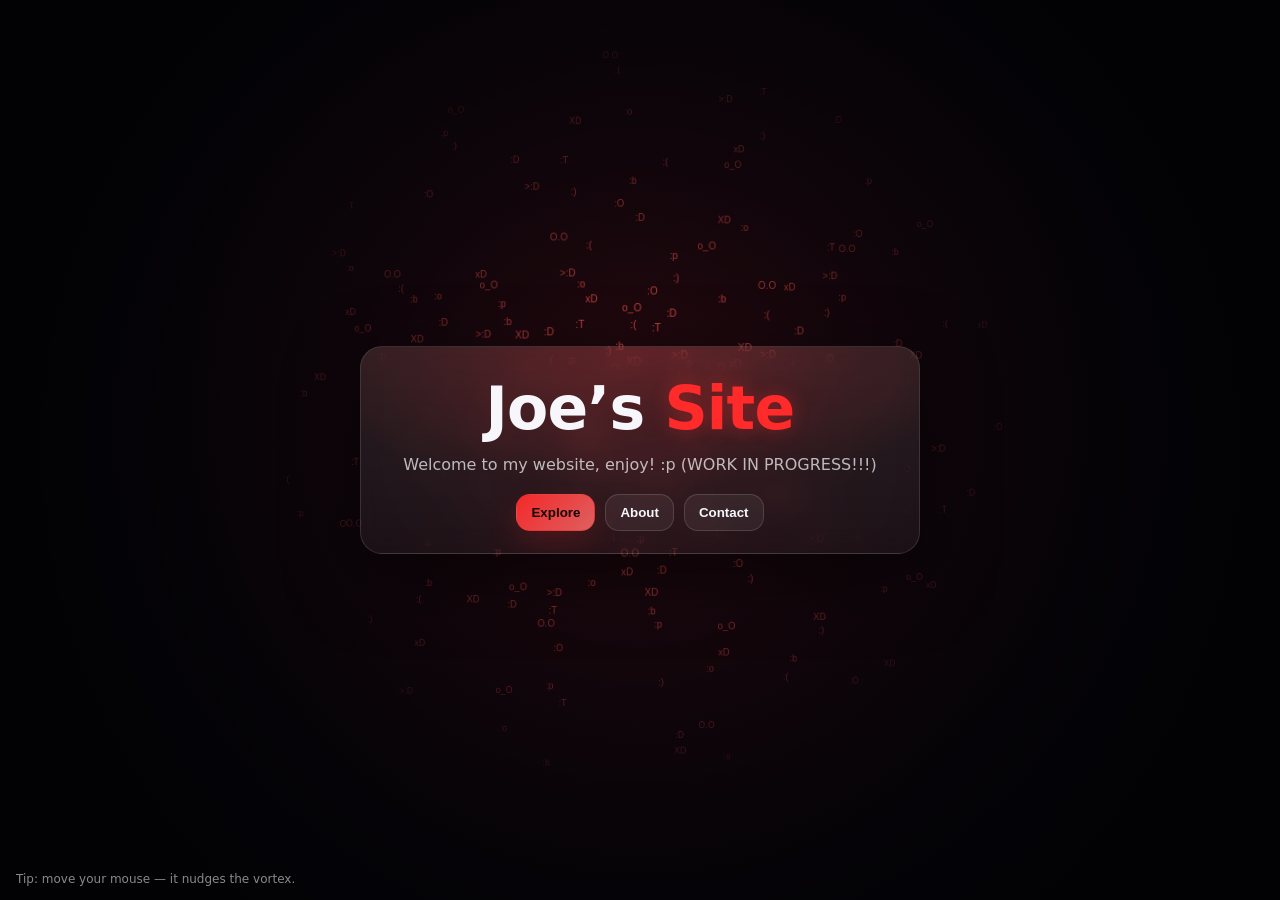
==== index.htm @ 5cce5965 "Add files via upload" ====
<!doctype html>
<html lang="en">
<head>
  <meta charset="utf-8" />
  <meta name="viewport" content="width=device-width, initial-scale=1" />
  <title>Joe's Site</title>
  <style>
    :root{
      --bg:#05040a;
      --red:#ff2a2a;
      --text:#f7f7fb;
      --muted:rgba(247,247,251,.72);
      --shadow: 0 22px 70px rgba(0,0,0,.55);
    }
    *{ box-sizing:border-box; }
    html,body{ height:100%; }
    body{
      margin:0;
      font-family: ui-sans-serif, system-ui, -apple-system, Segoe UI, Roboto, Arial;
      color:var(--text);
      background: radial-gradient(900px 650px at 50% 40%, rgba(255,42,42,.10), transparent 60%),
                  linear-gradient(180deg, #04020a, #060614);
      overflow:hidden;
    }
    canvas{
      position:fixed;
      inset:0;
      width:100%;
      height:100%;
      z-index:-1;
    }
    .center{
      position:fixed; inset:0;
      display:grid; place-items:center;
      pointer-events:none;
    }
    .card{
      pointer-events:auto;
      text-align:center;
      padding: 26px 26px 22px;
      border-radius: 22px;
      border: 1px solid rgba(255,255,255,.12);
      background: linear-gradient(180deg, rgba(255,255,255,.10), rgba(255,255,255,.05));
      box-shadow: var(--shadow);
      backdrop-filter: blur(14px);
      max-width: 560px;
      width: calc(100% - 40px);
      position:relative;
      overflow:hidden;
    }
    .card::before{
      content:"";
      position:absolute; inset:-2px;
      background: radial-gradient(600px 220px at 50% 0%, rgba(255,42,42,.22), transparent 65%);
      opacity:.9;
      pointer-events:none;
    }
    h1{
      margin: 0;
      font-size: clamp(36px, 5vw, 60px);
      letter-spacing: -0.8px;
      position:relative;
      z-index:1;
    }
    h1 span{
      color: var(--red);
      text-shadow: 0 0 18px rgba(255,42,42,.35);
    }
    p{
      margin: 10px 0 0;
      color: var(--muted);
      line-height:1.55;
      position:relative;
      z-index:1;
    }
    .btnrow{
      margin-top:16px;
      display:flex;
      gap:10px;
      justify-content:center;
      flex-wrap:wrap;
      position:relative;
      z-index:1;
    }
    .btn{
      border:1px solid rgba(255,255,255,.14);
      background: rgba(255,255,255,.06);
      color: var(--text);
      padding: 10px 14px;
      border-radius: 14px;
      font-weight: 650;
      cursor:pointer;
      transition: transform .12s ease, background .2s ease;
    }
    .btn:hover{ transform: translateY(-1px); background: rgba(255,255,255,.10); }
    .btn.primary{
      border-color: rgba(255,42,42,.25);
      background: linear-gradient(135deg, rgba(255,42,42,.95), rgba(255,110,110,.85));
      color:#140404;
      box-shadow: 0 14px 30px rgba(255,42,42,.16);
    }
    .hint{
      position:fixed;
      left:16px;
      bottom:14px;
      font-size: 12px;
      color: rgba(247,247,251,.55);
      user-select:none;
    }
  </style>
</head>
<body>
  <canvas id="bg"></canvas>

  <div class="center">
    <div class="card">
      <h1>Joe’s <span>Site</span></h1>
      <p>Welcome to my website, enjoy! :p (WORK IN PROGRESS!!!)</p>
      <div class="btnrow">
        <button class="btn primary">Explore</button>
        <button class="btn">About</button>
        <button class="btn">Contact</button>
      </div>
    </div>
  </div>

  <div class="hint">Tip: move your mouse — it nudges the vortex.</div>

  <script>
    // ===== Performance-first spiral text background =====
    const canvas = document.getElementById("bg");
    const ctx = canvas.getContext("2d", { alpha: false });

    // Cap DPR to reduce GPU/CPU load (big win)
    const DPR_CAP = 1.5;

    function resize(){
      const dpr = Math.min(window.devicePixelRatio || 1, DPR_CAP);
      canvas.width  = Math.floor(innerWidth  * dpr);
      canvas.height = Math.floor(innerHeight * dpr);
      canvas.style.width  = innerWidth + "px";
      canvas.style.height = innerHeight + "px";
      ctx.setTransform(dpr,0,0,dpr,0,0);
    }
    addEventListener("resize", resize);
    resize();

    // Smaller word pool + fewer tokens = smoother
    const words = [
      ":p",":o",":D",":(",":)","xD",
      ":T",":b",":O","o_O",">:D","XD", "O.O"
    ];

    // Reduce overall draw count (these defaults run much smoother)
    const settings = {
      rings: 18,           // was 34
      tokensPerRing: 12,   // was 22
      baseRadius: 52,
      ringGap: 18,
      spin: 0.28,          // slower (was ~0.50)
      swirl: 1.55,
      wave: 0.55,
      jitter: 0.25
    };

    // Mouse influence (cheap)
    const mouse = { x: 0, y: 0, has:false };
    addEventListener("mousemove", (e)=>{ mouse.x=e.clientX; mouse.y=e.clientY; mouse.has=true; });
    addEventListener("mouseleave", ()=>{ mouse.has=false; });

    const clamp = (v,a,b)=>Math.max(a,Math.min(b,v));
    const lerp = (a,b,t)=>a+(b-a)*t;

    // ---- Pre-render each word to an offscreen canvas (big win) ----
    // Drawing bitmaps is much cheaper than fillText hundreds of times.
    const wordSprites = new Map();
    function makeSprite(text, fontPx){
      const key = text + "@" + fontPx;
      if (wordSprites.has(key)) return wordSprites.get(key);

      const oc = document.createElement("canvas");
      const octx = oc.getContext("2d");
      octx.font = `${fontPx}px ui-monospace, SFMono-Regular, Menlo, Monaco, Consolas, "Liberation Mono", "Courier New", monospace`;
      const metrics = octx.measureText(text);
      const pad = 18; // room for glow
      const w = Math.ceil(metrics.width + pad*2);
      const h = Math.ceil(fontPx + pad*2);

      oc.width = w;
      oc.height = h;

      octx.font = octx.font;
      octx.textAlign = "center";
      octx.textBaseline = "middle";

      // subtle glow baked in (lighter, but cheap at runtime)
      octx.fillStyle = "rgba(255,42,42,0.18)";
      octx.shadowColor = "rgba(255,42,42,0.45)";
      octx.shadowBlur = 10;
      octx.fillText(text, w/2, h/2);

      octx.shadowBlur = 0;
      octx.fillStyle = "rgba(255,90,90,1)";
      octx.fillText(text, w/2, h/2);

      const sprite = { canvas: oc, w, h };
      wordSprites.set(key, sprite);
      return sprite;
    }

    // Pre-seed tokens (fewer)
    const tokens = [];
    for(let r=0; r<settings.rings; r++){
      for(let i=0; i<settings.tokensPerRing; i++){
        const w = words[(r*5 + i*3) % words.length];
        tokens.push({
          ring: r,
          i,
          w,
          phase: Math.random()*Math.PI*2,
          wob: 0.7 + Math.random()*0.8,
          // Use only a couple font sizes to limit sprite variety
          fontPx: (r % 3 === 0) ? 16 : (r % 3 === 1) ? 14 : 12
        });
      }
    }

    // Frame throttling (optional): if you still want smoother CPU, set to 50 or 40.
    // 0 = no throttle (uses full refresh rate)
    const FPS_LIMIT = 0;
    let lastFrame = 0;

    function draw(now){
      if (FPS_LIMIT){
        const minDt = 1000 / FPS_LIMIT;
        if (now - lastFrame < minDt){ requestAnimationFrame(draw); return; }
        lastFrame = now;
      }

      const t = now * 0.001;

      const W = innerWidth;
      const H = innerHeight;

      // Background fill (fast, alpha:false)
      ctx.fillStyle = "#05040a";
      ctx.fillRect(0,0,W,H);

      // Center + mouse nudge
      const cx0 = W * 0.5;
      const cy0 = H * 0.46;
      const mx = mouse.has ? (mouse.x - cx0) : 0;
      const my = mouse.has ? (mouse.y - cy0) : 0;
      const cx = cx0 + mx * 0.05;
      const cy = cy0 + my * 0.05;

      // Single radial glow (cheap)
      const glow = ctx.createRadialGradient(cx, cy, 0, cx, cy, Math.min(W,H)*0.6);
      glow.addColorStop(0, "rgba(255,42,42,0.12)");
      glow.addColorStop(0.45, "rgba(255,42,42,0.06)");
      glow.addColorStop(1, "rgba(255,42,42,0)");
      ctx.fillStyle = glow;
      ctx.fillRect(0,0,W,H);

      // Draw sprites (no heavy save/restore per token unless we rotate)
      // Rotation is expensive. We approximate “flow” by NOT rotating each word.
      // Still looks spiraly, much smoother.
      const maxR = settings.baseRadius + (settings.rings-1)*settings.ringGap;

      for(const tok of tokens){
        const r = tok.ring;
        const i = tok.i;

        const radius = settings.baseRadius + r * settings.ringGap;
        const ringAngle = r * settings.swirl;

        const around = (i / settings.tokensPerRing) * Math.PI * 2;
        const spin = t * settings.spin;

        const wave1 = Math.sin(t*1.1 + tok.phase + r*0.33 + around*1.2) * settings.wave;
        const wave2 = Math.cos(t*0.85 + tok.phase*0.7 + r*0.21 + around*0.9) * settings.wave;

        const angle = around + ringAngle + spin + wave1*0.42;
        const radDistort = radius * (1 + wave2*0.025);

        let x = cx + Math.cos(angle) * radDistort;
        let y = cy + Math.sin(angle) * radDistort;

        x += Math.sin(t*1.9 + tok.phase) * settings.jitter * tok.wob;
        y += Math.cos(t*1.6 + tok.phase) * settings.jitter * tok.wob;

        // Fade with radius
        const edge = clamp(radius / maxR, 0, 1);
        const a = lerp(0.9, 0.18, edge);

        // Use a couple sprite sizes; scale slightly for depth (cheap)
        const depth = 1 - edge; // 1 near center
        const scale = lerp(0.85, 1.10, depth);

        const sprite = makeSprite(tok.w, tok.fontPx);
        const dw = sprite.w * scale;
        const dh = sprite.h * scale;

        ctx.globalAlpha = a;
        ctx.drawImage(sprite.canvas, x - dw/2, y - dh/2, dw, dh);
      }
      ctx.globalAlpha = 1;

      // Vignette to focus center (single fill)
      const vg = ctx.createRadialGradient(W*0.5, H*0.5, Math.min(W,H)*0.18, W*0.5, H*0.5, Math.min(W,H)*0.78);
      vg.addColorStop(0, "rgba(0,0,0,0)");
      vg.addColorStop(1, "rgba(0,0,0,0.62)");
      ctx.fillStyle = vg;
      ctx.fillRect(0,0,W,H);

      requestAnimationFrame(draw);
    }

    requestAnimationFrame(draw);
  </script>
</body>
</html>
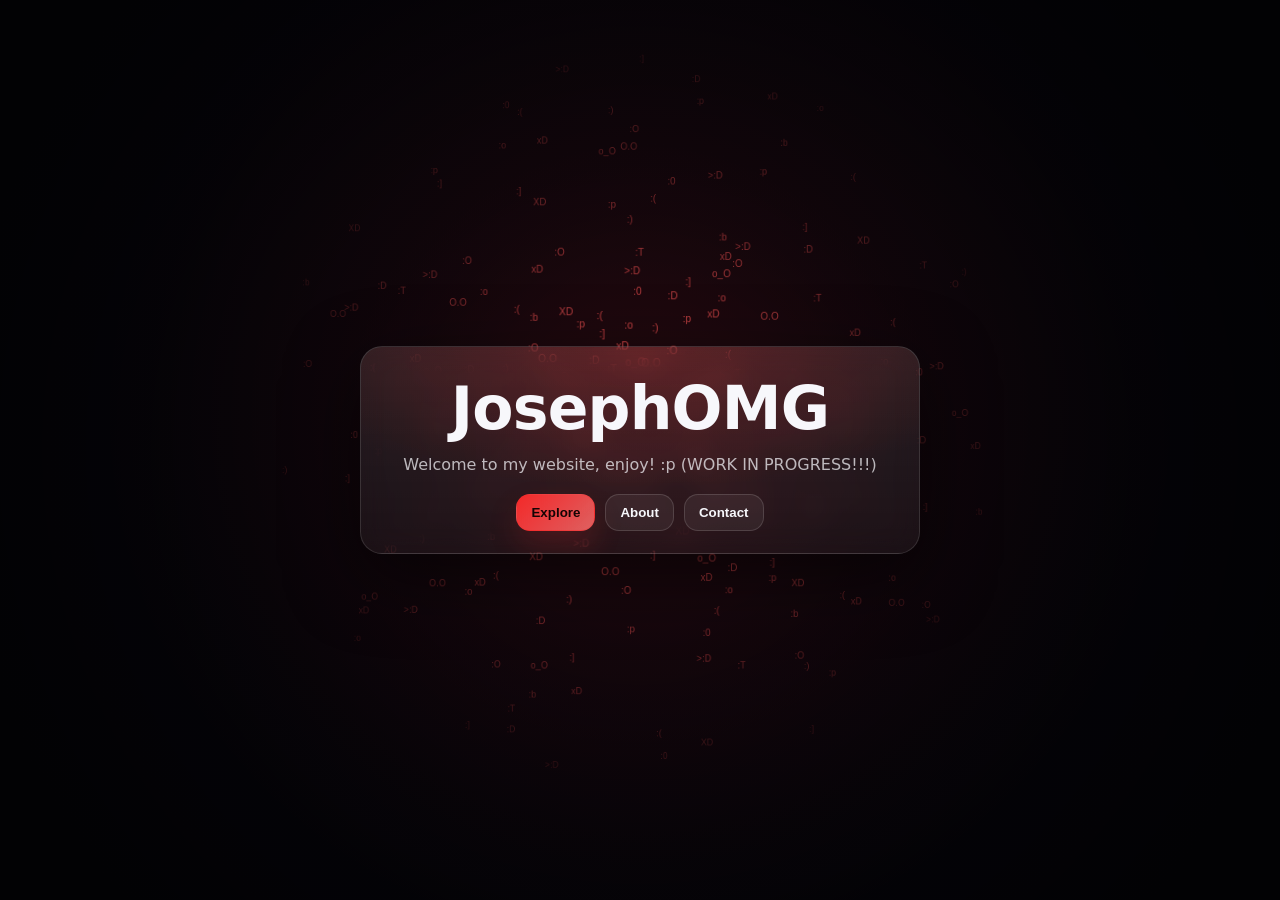
==== commit c335ae0e: "Add files via upload" ====
--- a/index.htm
+++ b/index.htm
@@ -114,7 +114,7 @@
 
   <div class="center">
     <div class="card">
-      <h1>Joe’s <span>Site</span></h1>
+      <h1>JosephOMG</h1>
       <p>Welcome to my website, enjoy! :p (WORK IN PROGRESS!!!)</p>
       <div class="btnrow">
         <button class="btn primary">Explore</button>
@@ -124,8 +124,6 @@
     </div>
   </div>
 
-  <div class="hint">Tip: move your mouse — it nudges the vortex.</div>
-
   <script>
     // ===== Performance-first spiral text background =====
     const canvas = document.getElementById("bg");
@@ -148,7 +146,7 @@
     // Smaller word pool + fewer tokens = smoother
     const words = [
       ":p",":o",":D",":(",":)","xD",
-      ":T",":b",":O","o_O",">:D","XD", "O.O"
+      ":T",":b",":O","o_O",">:D","XD", "O.O", ":]",":0"
     ];
 
     // Reduce overall draw count (these defaults run much smoother)
